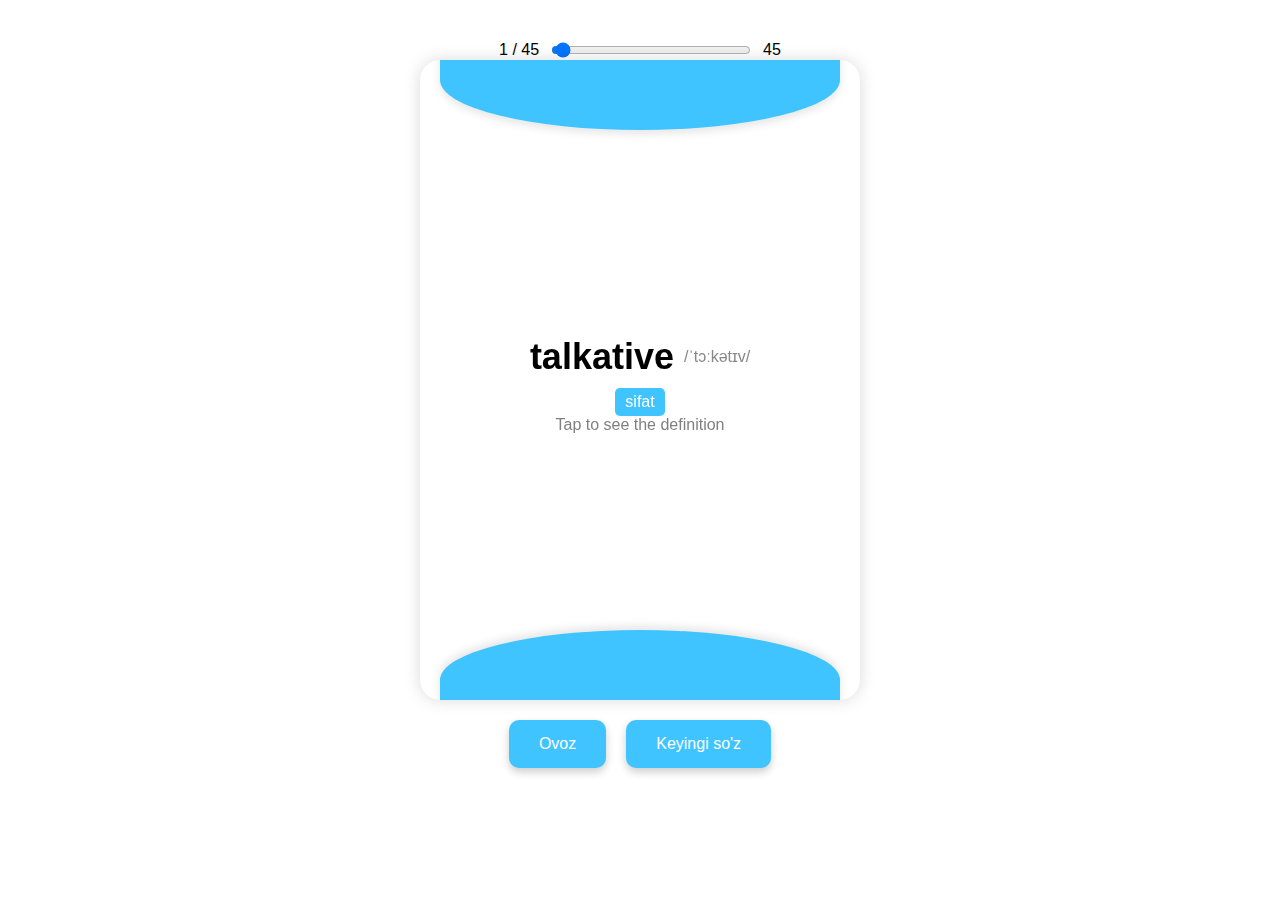
==== index.html @ 638134bb "Add files via upload" ====
<!DOCTYPE html>
<html lang="en">

<head>
    <meta charset="UTF-8">
    <meta name="viewport" content="width=device-width, initial-scale=1.0">
    <title>Infrequent Meanings</title>
    <link rel="stylesheet" href="style.css">
</head>

<body>
    <div class="container">
        <div class="header"></div>

        <div class="slider-wrapper">
            <div class="slider">
                <span id="slider-value">1 / 30</span>
                <input type="range" id="word-slider" min="0" value="0">
                <span id="slider-max">30</span>
            </div>
        </div>

        <div class="card">
            <div class="card-inner">
                <div class="card-front">
                    <div class="top-circle"></div>
                    <img src="" alt="" class="image" id="front-image">
                    <div class="content">
                        <div class="word-container">
                            <div class="word" id="word-front">wake</div>
                            <span class="pronunciation" id="pronunciation">/weɪk/</span>
                        </div>
                        <div class="type" id="type-front">noun</div>
                    </div>
                    <div class="bottom-circle"></div>
                    <div class="definition">Tap to see the definition</div>   
                </div>
                <div class="card-back">
                    <div class="top-circle"></div>
                    <img src="" alt="" class="image" id="back-image">
                    <div class="content">
                        <div class="word" id="word-back">uyg'onmoq</div>
                        <div class="type" id="type-back">fe'l</div>
                    </div>
                    <div class="bottom-circle"></div>
                    <div class="definition">Tarjimani ko'rsatish</div>
                </div>
            </div>
        </div>

        <div class="card-buttons">
            <button id="audio-button">Ovoz</button>
            <button id="next-button">Keyingi so'z</button>
        </div>
    </div>

    <script src="https://code.responsivevoice.org/responsivevoice.js?key=ftro4Sxr"></script>
    <script src="script.js"></script>
</body>

</html>
---- style.css ----
body {
    margin: 0;
    font-family: sans-serif;
}

.container {
    display: flex;
    flex-direction: column;
    align-items: center;
    height: 100vh;
    background-color: white;
}

.header {
    display: flex;
    justify-content: space-between;
    align-items: center;
    width: 100%;
    padding: 20px;
}

.slider {
    display: flex;
    align-items: center;
    gap: 10px;
}

.slider input[type="range"] {
    width: 200px;
}

.buttons {
    display: flex;
    gap: 10px;
}

.button {
    width: 40px;
    height: 40px;
    border-radius: 50%;
    border: none;
    background-color: #e0e0e0;
    display: flex;
    justify-content: center;
    align-items: center;
}

.button img {
    width: 20px;
}

.card {
    position: relative;
    width: 80%;
    max-width: 400px;
    height: 600px;
    background-color: white;
    border-radius: 20px;
    box-shadow: 0 0 16px rgba(0, 0, 0, 0.15);
    display: flex;
    flex-direction: column;
    align-items: center;
    justify-content: flex-start;
    padding: 20px;
    perspective: 1000px;
    overflow: hidden;
    transition: transform 0.3s ease, left 0.3s ease; /* 'left' xususiyatiga ham transition qo'shamiz */
    position: relative; /* 'left' xususiyatini ishlatish uchun zarur */
    left: 0; /* boshlang'ich holat */
}

.card::after {
    content: "";
    position: absolute;
    top: 0;
    left: 0;
    width: 100%;
    height: 100%;
    border-radius: 20px;
    box-shadow: 0 8px 16px rgba(0, 0, 0, 0.15);
    pointer-events: none;
}

.card-inner {
    width: 100%;
    height: 100%;
    transform-style: preserve-3d;
    transition: transform 0.6s;
    position: relative;
    display: flex;
    flex-direction: column;
    align-items: center;
    justify-content: center;
}

.card.flipped .card-inner {
    transform: rotateY(180deg);
}

.card-front,
.card-back {
    position: absolute;
    width: 100%;
    height: 100%;
    backface-visibility: hidden;
    display: flex;
    flex-direction: column;
    align-items: center;
    justify-content: center;
}

.card-back {
    transform: rotateY(180deg);
}

.top-circle,
.bottom-circle {
    position: absolute;
    left: 50%;
    transform: translateX(-50%);
    width: 100%;
    height: 100px;
    background-color: #40c4ff;
    border-radius: 0 0 100% 100%;
    box-shadow: 0 4px 8px rgba(0, 0, 0, 0.1);
}

.top-circle {
    top: 0;
    transform: translate(-50%, -50%);
}

.bottom-circle {
    bottom: 0;
    transform: translate(-50%, 50%) rotate(180deg);
}

.content {
    display: flex;
    flex-direction: column;
    align-items: center;
    justify-content: center;
    gap: 10px;
}

.word-container {
    display: flex;
    align-items: center;
    gap: 10px;
}

.word {
    font-size: 36px;
    font-weight: bold;
}

.pronunciation {
    font-size: 16px;
    color: #888;
}

.type {
    background-color: #40c4ff;
    color: white;
    padding: 5px 10px;
    border-radius: 5px;
}

.definition {
    text-align: center;
    color: #808080;
}

.card-buttons {
    display: flex;
    justify-content: center;
    align-items: center;
    gap: 20px;
    width: 100%;
    padding: 20px;
}

#next-button,
#audio-button {
    padding: 15px 30px;
    border: none;
    border-radius: 10px;
    background-color: #40c4ff;
    color: white;
    cursor: pointer;
    font-size: 16px;
    box-shadow: 0 4px 8px rgba(0, 0, 0, 0.2);
    transition: background-color 0.3s ease;
}

#next-button:hover,
#audio-button:hover {
    background-color: #29b6f6;
}

.image {
    max-width: 150px;
    max-height: 150px;
    margin-bottom: 10px;
}

.card.swiping-left {
    left: -100%; /* chapga surilganda */
    transform: rotate(-10deg);
}

.card.swiping-right {
    left: 100%; /* o'ngga surilganda */
    transform: rotate(10deg);
}
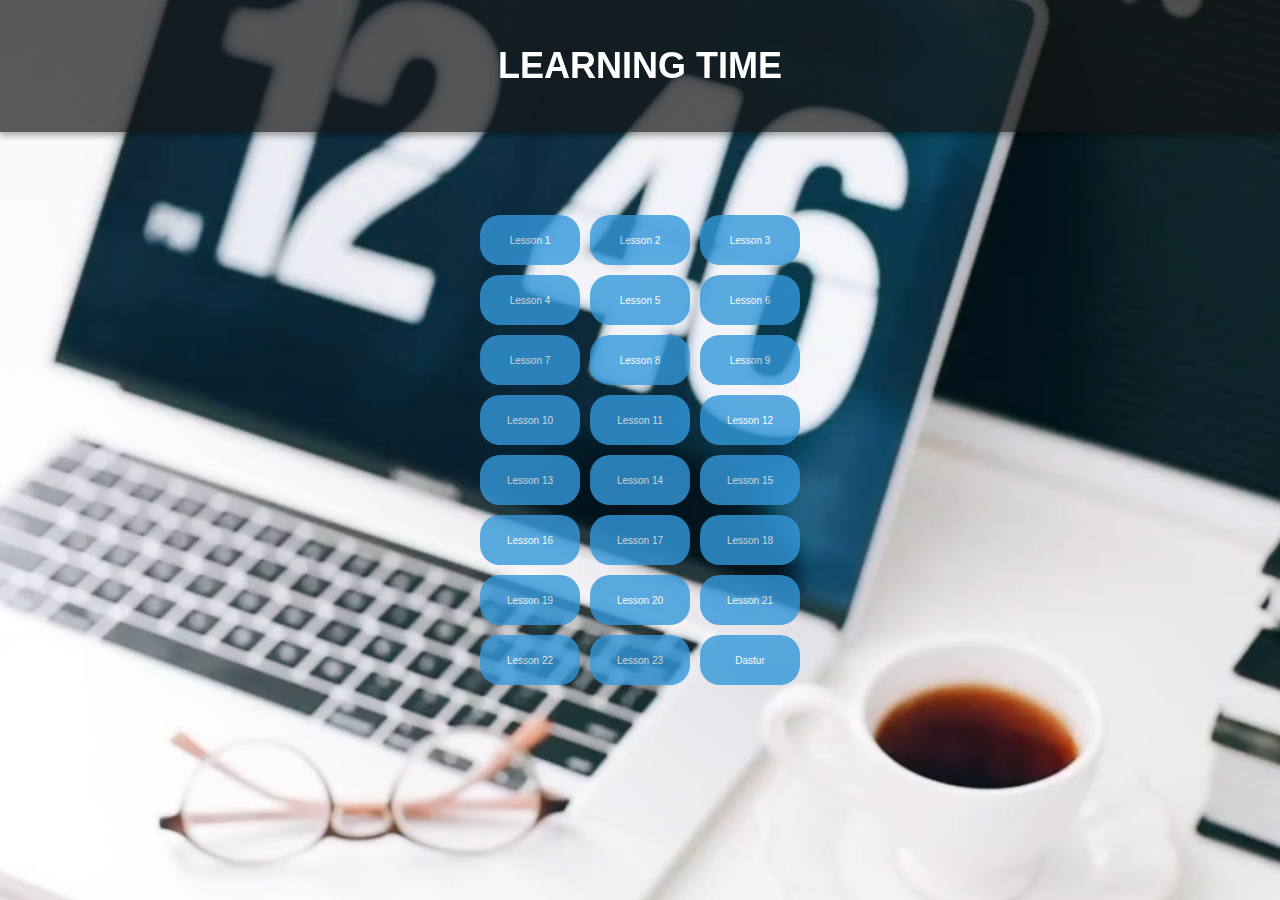
==== commit c1773ae9: "Add files via upload" ====
--- a/index.html
+++ b/index.html
@@ -1,61 +1,84 @@
 <!DOCTYPE html>
-<html lang="en">
-
+<html lang="uz">
 <head>
     <meta charset="UTF-8">
     <meta name="viewport" content="width=device-width, initial-scale=1.0">
-    <title>Infrequent Meanings</title>
-    <link rel="stylesheet" href="style.css">
+    <title>Learning Time</title>
+    <link rel="stylesheet" href="stylex.css">
 </head>
+<body>
 
-<body>
-    <div class="container">
-        <div class="header"></div>
+    <!-- Navbar -->
+    <nav>
+        <div class="logo"><h2>Learning Time</h2></div>
+    </nav>
 
-        <div class="slider-wrapper">
-            <div class="slider">
-                <span id="slider-value">1 / 30</span>
-                <input type="range" id="word-slider" min="0" value="0">
-                <span id="slider-max">30</span>
-            </div>
-        </div>
+    <!-- Hero section with video background -->
+    <header class="hero">
+        <!-- Fona rasmini ko'rsatamiz, video yuklanguncha -->
+        <img id="background-image" class="background-image" src="shodlik.jpg" alt="Background Image">
 
-        <div class="card">
-            <div class="card-inner">
-                <div class="card-front">
-                    <div class="top-circle"></div>
-                    <img src="" alt="" class="image" id="front-image">
-                    <div class="content">
-                        <div class="word-container">
-                            <div class="word" id="word-front">wake</div>
-                            <span class="pronunciation" id="pronunciation">/weɪk/</span>
-                        </div>
-                        <div class="type" id="type-front">noun</div>
-                    </div>
-                    <div class="bottom-circle"></div>
-                    <div class="definition">Tap to see the definition</div>   
-                </div>
-                <div class="card-back">
-                    <div class="top-circle"></div>
-                    <img src="" alt="" class="image" id="back-image">
-                    <div class="content">
-                        <div class="word" id="word-back">uyg'onmoq</div>
-                        <div class="type" id="type-back">fe'l</div>
-                    </div>
-                    <div class="bottom-circle"></div>
-                    <div class="definition">Tarjimani ko'rsatish</div>
-                </div>
-            </div>
-        </div>
+        <!-- Video fon -->
+        <video id="background-video" autoplay muted loop class="background-video" style="display:none;">
+            <source src="background.mp4" type="video/mp4">
+            Sizning brauzeringiz videoni qo‘llab-quvvatlamaydi.
+        </video>
 
-        <div class="card-buttons">
-            <button id="audio-button">Ovoz</button>
-            <button id="next-button">Keyingi so'z</button>
+        <div class="lesson-buttons">
+    <button class="lesson-btn" onclick="showOptions(1)">Lesson 1</button>
+    <button class="lesson-btn" onclick="showOptions(2)">Lesson 2</button>
+    <button class="lesson-btn" onclick="showOptions(3)">Lesson 3</button>
+    <button class="lesson-btn" onclick="showOptions(4)">Lesson 4</button>
+    <button class="lesson-btn" onclick="showOptions(5)">Lesson 5</button>
+    <button class="lesson-btn" onclick="showOptions(6)">Lesson 6</button>
+    <button class="lesson-btn" onclick="showOptions(7)">Lesson 7</button>
+    <button class="lesson-btn" onclick="showOptions(8)">Lesson 8</button>
+    <button class="lesson-btn" onclick="showOptions(9)">Lesson 9</button>
+    <button class="lesson-btn" onclick="showOptions(10)">Lesson 10</button>
+    <button class="lesson-btn" onclick="showOptions(11)">Lesson 11</button>
+    <button class="lesson-btn" onclick="showOptions(12)">Lesson 12</button>
+    <button class="lesson-btn" onclick="showOptions(13)">Lesson 13</button>
+    <button class="lesson-btn" onclick="showOptions(14)">Lesson 14</button>
+    <button class="lesson-btn" onclick="showOptions(15)">Lesson 15</button>
+    <button class="lesson-btn" onclick="showOptions(16)">Lesson 16</button>
+    <button class="lesson-btn" onclick="showOptions(17)">Lesson 17</button>
+    <button class="lesson-btn" onclick="showOptions(18)">Lesson 18</button>
+    <button class="lesson-btn" onclick="showOptions(19)">Lesson 19</button>
+    <button class="lesson-btn" onclick="showOptions(20)">Lesson 20</button>
+    <button class="lesson-btn" onclick="showOptions(21)">Lesson 21</button>
+    <button class="lesson-btn" onclick="showOptions(22)">Lesson 22</button>
+    <button class="lesson-btn" onclick="showOptions(23)">Lesson 23</button>
+    <button class="lesson-btn" onclick="showDasturchi()">Dastur</button>
+</div>
+    </header>
+
+    <!-- Modal oyna (pop-up) -->
+    <div id="modal" class="modal">
+        <div class="modal-content">
+            <h3>Qaysi turdagi darsni tanlaysiz?</h3>
+            <button id="option1-btn">Fleshcard</button>
+            <button id="option2-btn">Words</button>
+            <button id="close-btn">Bekor qilish</button>
         </div>
     </div>
 
-    <script src="https://code.responsivevoice.org/responsivevoice.js?key=ftro4Sxr"></script>
-    <script src="script.js"></script>
+    <script src="scriptx.js"></script>
+    <script>
+        // Video yuklangach rasmni video bilan almashtirish
+        const video = document.getElementById("background-video");
+        const image = document.getElementById("background-image");
+
+        video.oncanplaythrough = function() {
+            // Video tayyor bo'lgach, rasmni yashirish va videoni ko'rsatish
+            image.style.display = "none";
+            video.style.display = "block";
+        };
+
+        // Sahifa ochilganda 2 sekundlik kutish va video boshlash
+        setTimeout(function() {
+            video.style.display = "block";
+            image.style.display = "none";
+        }, 2000); // 2 soniya kutish
+    </script>
 </body>
-
 </html>--- a/stylex.css
+++ b/stylex.css
@@ -0,0 +1,143 @@
+/* Barcha body elementlarini markazga joylash */
+body {
+    margin: 0;
+    padding: 0;
+    font-family: Arial, sans-serif;
+    text-align: center;
+    background-color: #f4f4f4;
+}
+
+/* Navbar */
+nav {
+    position: fixed;  
+    top: 0;
+    left: 0;
+    width: 100%;     
+    background: rgba(20, 20, 20, 0.7);
+    padding: 15px 0;
+    box-shadow: 0 4px 6px rgba(0, 0, 0, 0.3);
+    z-index: 1000;
+    text-align: center;
+}
+
+.logo {
+    font-size: 24px;
+    font-weight: bold;
+    color: white;
+    text-transform: uppercase;
+}
+
+/* Hero Section */
+.hero {
+    position: relative;
+    width: 100%;
+    height: 100vh;
+    display: flex;
+    justify-content: center;
+    align-items: center;
+    text-align: center;
+    color: white;
+}
+
+/* Fona rasm */
+.background-image {
+    width: 100%;
+    height: 100vh;
+    object-fit: cover;
+    position: absolute;
+    top: 0;
+    left: 0;
+    z-index: -1;
+}
+
+/* Video fon */
+.background-video {
+    width: 100%;
+    height: 100vh;
+    object-fit: cover;
+    position: absolute;
+    top: 0;
+    left: 0;
+    z-index: -1;
+}
+
+/* Lesson buttons */
+.lesson-buttons {
+    position: relative;
+    z-index: 1;
+    display: grid;
+    grid-template-columns: repeat(3, 1fr);
+    gap: 10px;
+    max-width: 500px;
+    margin: 0 auto;
+}
+
+.lesson-btn {
+    background-color: #3498db;
+    color: white;
+    border: none;
+    padding: 20px 20px; /* Tugma balandligi va ichki bo‘shliqni o‘zgartirish */
+    font-size: 10px; /* Matn kattaligi */
+    width: 100px; /* Tugma eni */
+    height: 50px; /* Tugma balandligi */
+    cursor: pointer;
+    border-radius: 20px;
+    opacity: 0.8;
+    transition: 0.3s;
+}
+
+.lesson-btn:hover {
+    opacity: 1;
+}
+
+/* Modal oyna */
+.modal {
+    display: none;
+    position: fixed;
+    top: 0;
+    left: 0;
+    width: 100%;
+    height: 100%;
+    background: rgba(0, 0, 0, 0.5);
+    justify-content: center;
+    align-items: center;
+    z-index: 1000;
+}
+
+/* Modal content */
+.modal-content {
+    background: white;
+    padding: 20px;
+    border-radius: 8px;
+    text-align: center;
+    box-shadow: 0 0 10px rgba(0, 0, 0, 0.2);
+}
+
+/* Modal tugmalar */
+.modal button {
+    margin: 10px;
+    padding: 10px 20px;
+    font-size: 16px;
+    border: none;
+    cursor: pointer;
+    border-radius: 5px;
+}
+
+#option1-btn {
+    background: #3498db;
+    color: white;
+}
+
+#option2-btn {
+    background: #2ecc71;
+    color: white;
+}
+
+#close-btn {
+    background: #e74c3c;
+    color: white;
+}
+
+.modal button:hover {
+    opacity: 0.8;
+}